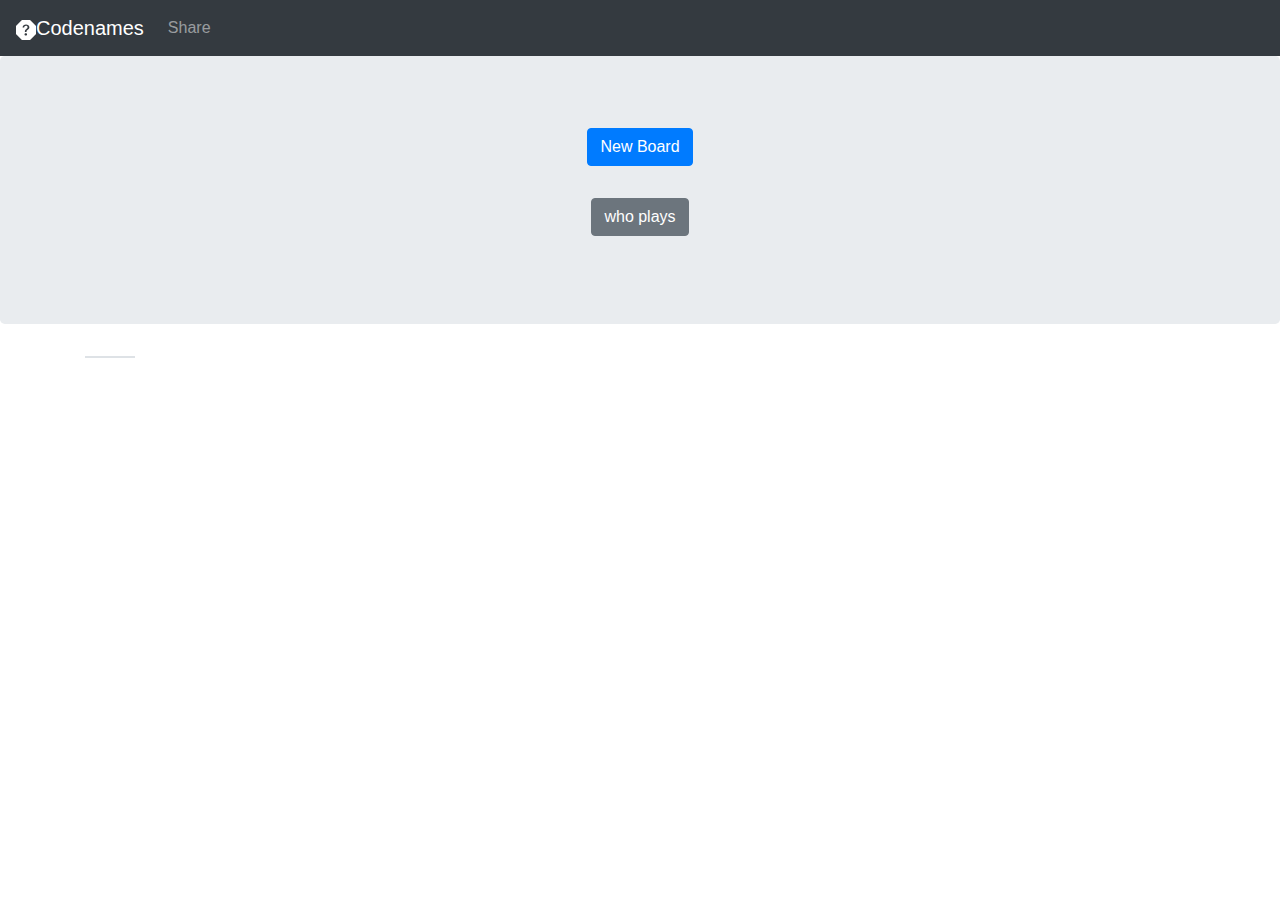
==== base.html @ f2f241f5 "adds main html page" ====
<!doctype html>
<html lang="en">

<head>
    <meta charset="utf-8">
    <meta name="viewport" content="width=device-width, initial-scale=1, shrink-to-fit=no">
    <meta name="description" content="">
    <meta name="author" content="Mark Otto, Jacob Thornton, and Bootstrap contributors">
    <meta name="generator" content="Jekyll v4.1.1">
    <title>Source Code</title>

    <link rel="canonical" href="https://getbootstrap.com/docs/4.5/examples/album/">

    <!-- Bootstrap core CSS -->
    <link rel="stylesheet" href="https://stackpath.bootstrapcdn.com/bootstrap/4.5.2/css/bootstrap.min.css"
        integrity="sha384-JcKb8q3iqJ61gNV9KGb8thSsNjpSL0n8PARn9HuZOnIxN0hoP+VmmDGMN5t9UJ0Z" crossorigin="anonymous">


    <!-- Favicons -->
    <link rel="apple-touch-icon" href="/docs/4.5/assets/img/favicons/apple-touch-icon.png" sizes="180x180">
    <link rel="icon" href="/docs/4.5/assets/img/favicons/favicon-32x32.png" sizes="32x32" type="image/png">
    <link rel="icon" href="/docs/4.5/assets/img/favicons/favicon-16x16.png" sizes="16x16" type="image/png">
    <link rel="manifest" href="/docs/4.5/assets/img/favicons/manifest.json">
    <link rel="mask-icon" href="/docs/4.5/assets/img/favicons/safari-pinned-tab.svg" color="#563d7c">
    <link rel="icon" href="/docs/4.5/assets/img/favicons/favicon.ico">
    <meta name="msapplication-config" content="/docs/4.5/assets/img/favicons/browserconfig.xml">
    <meta name="theme-color" content="#563d7c">


    <style>
        .bd-placeholder-img {
            font-size: 1.125rem;
            text-anchor: middle;
            -webkit-user-select: none;
            -moz-user-select: none;
            -ms-user-select: none;
            user-select: none;
        }

        @media (min-width: 768px) {
            .bd-placeholder-img-lg {
                font-size: 3.5rem;
            }
        }
    </style>
    <!-- Custom styles for this template -->
    <link href="album.css" rel="stylesheet">
</head>

<body>
    <header>
        <nav class="navbar navbar-expand-lg navbar-dark bg-dark">
            <a class="navbar-brand" href="#"><svg width="20" height="20" viewBox="0 0 16 16" stroke-width="2" id="icon"  aria-hidden="true" class="bi bi-question-octagon-fill" fill="currentColor" xmlns="http://www.w3.org/2000/svg">
                <path fill-rule="evenodd" d="M11.46.146A.5.5 0 0 0 11.107 0H4.893a.5.5 0 0 0-.353.146L.146 4.54A.5.5 0 0 0 0 4.893v6.214a.5.5 0 0 0 .146.353l4.394 4.394a.5.5 0 0 0 .353.146h6.214a.5.5 0 0 0 .353-.146l4.394-4.394a.5.5 0 0 0 .146-.353V4.893a.5.5 0 0 0-.146-.353L11.46.146zM6.57 6.033H5.25C5.22 4.147 6.68 3.5 8.006 3.5c1.397 0 2.673.73 2.673 2.24 0 1.08-.635 1.594-1.244 2.057-.737.559-1.01.768-1.01 1.486v.355H7.117l-.007-.463c-.038-.927.495-1.498 1.168-1.987.59-.444.965-.736.965-1.371 0-.825-.628-1.168-1.314-1.168-.901 0-1.358.603-1.358 1.384zm1.251 6.443c-.584 0-1.009-.394-1.009-.927 0-.552.425-.94 1.01-.94.609 0 1.028.388 1.028.94 0 .533-.42.927-1.029.927z"/>
              </svg>Codenames</a>
            <button class="navbar-toggler" type="button" data-toggle="collapse" data-target="#navbarColor01" aria-controls="navbarColor01" aria-expanded="false" aria-label="Toggle navigation">
              <span class="navbar-toggler-icon"></span>
            </button>
        
            <div class="collapse navbar-collapse" id="navbarColor01">
              <ul class="navbar-nav mr-auto">
                <li class="nav-item">
                  <a class="nav-link" href="#">Share</a>
                </li>
              </ul>
            </div>
          </nav>
    
    </header>

    <main role="main">

        <section class="jumbotron text-center">
            <div class="container">
                <p>
                    <a href="#" class="btn btn-primary my-2" id="newBoard">New Board</a>
                </p>
                <p>
                    <a href="#" class="btn btn-secondary my-2" id="whoPlays">who plays</a>
                </p>
            </div>
        </section>

        <div id="mainDiv" class="container">
            <div class="container" id="squares">
                <div class='row'>


                    <div class="square border"></div>
                    <div class="square border"></div>
                    <div class="square border"></div>
                    <div class="square border"></div>
                    <div class="square border"></div>



                    <div class="square border"></div>
                    <div class="square border"></div>
                    <div class="square border"></div>
                    <div class="square border"></div>
                    <div class="square border"></div>


                    <div class="square border"></div>
                    <div class="square border"></div>
                    <div class="square border"></div>
                    <div class="square border"></div>
                    <div class="square border"></div>

                    <div class="square border"></div>
                    <div class="square border"></div>
                    <div class="square border"></div>
                    <div class="square border"></div>
                    <div class="square border"></div>



                    <div class="square border"></div>
                    <div class="square border"></div>
                    <div class="square border"></div>
                    <div class="square border"></div>
                    <div class="square border"></div>

                </div>
            </div>
        </div>

    </main>

    <script src="https://code.jquery.com/jquery-3.5.1.min.js"
        integrity="sha256-9/aliU8dGd2tb6OSsuzixeV4y/faTqgFtohetphbbj0=" crossorigin="anonymous"></script>
    <script src="https://cdn.jsdelivr.net/npm/popper.js@1.16.1/dist/umd/popper.min.js"
        integrity="sha384-9/reFTGAW83EW2RDu2S0VKaIzap3H66lZH81PoYlFhbGU+6BZp6G7niu735Sk7lN"
        crossorigin="anonymous"></script>
    <script src="https://stackpath.bootstrapcdn.com/bootstrap/4.5.2/js/bootstrap.min.js"
        integrity="sha384-B4gt1jrGC7Jh4AgTPSdUtOBvfO8shuf57BaghqFfPlYxofvL8/KUEfYiJOMMV+rV"
        crossorigin="anonymous"></script>
    <script src="sourceCode.js"></script>
</body>

</html>
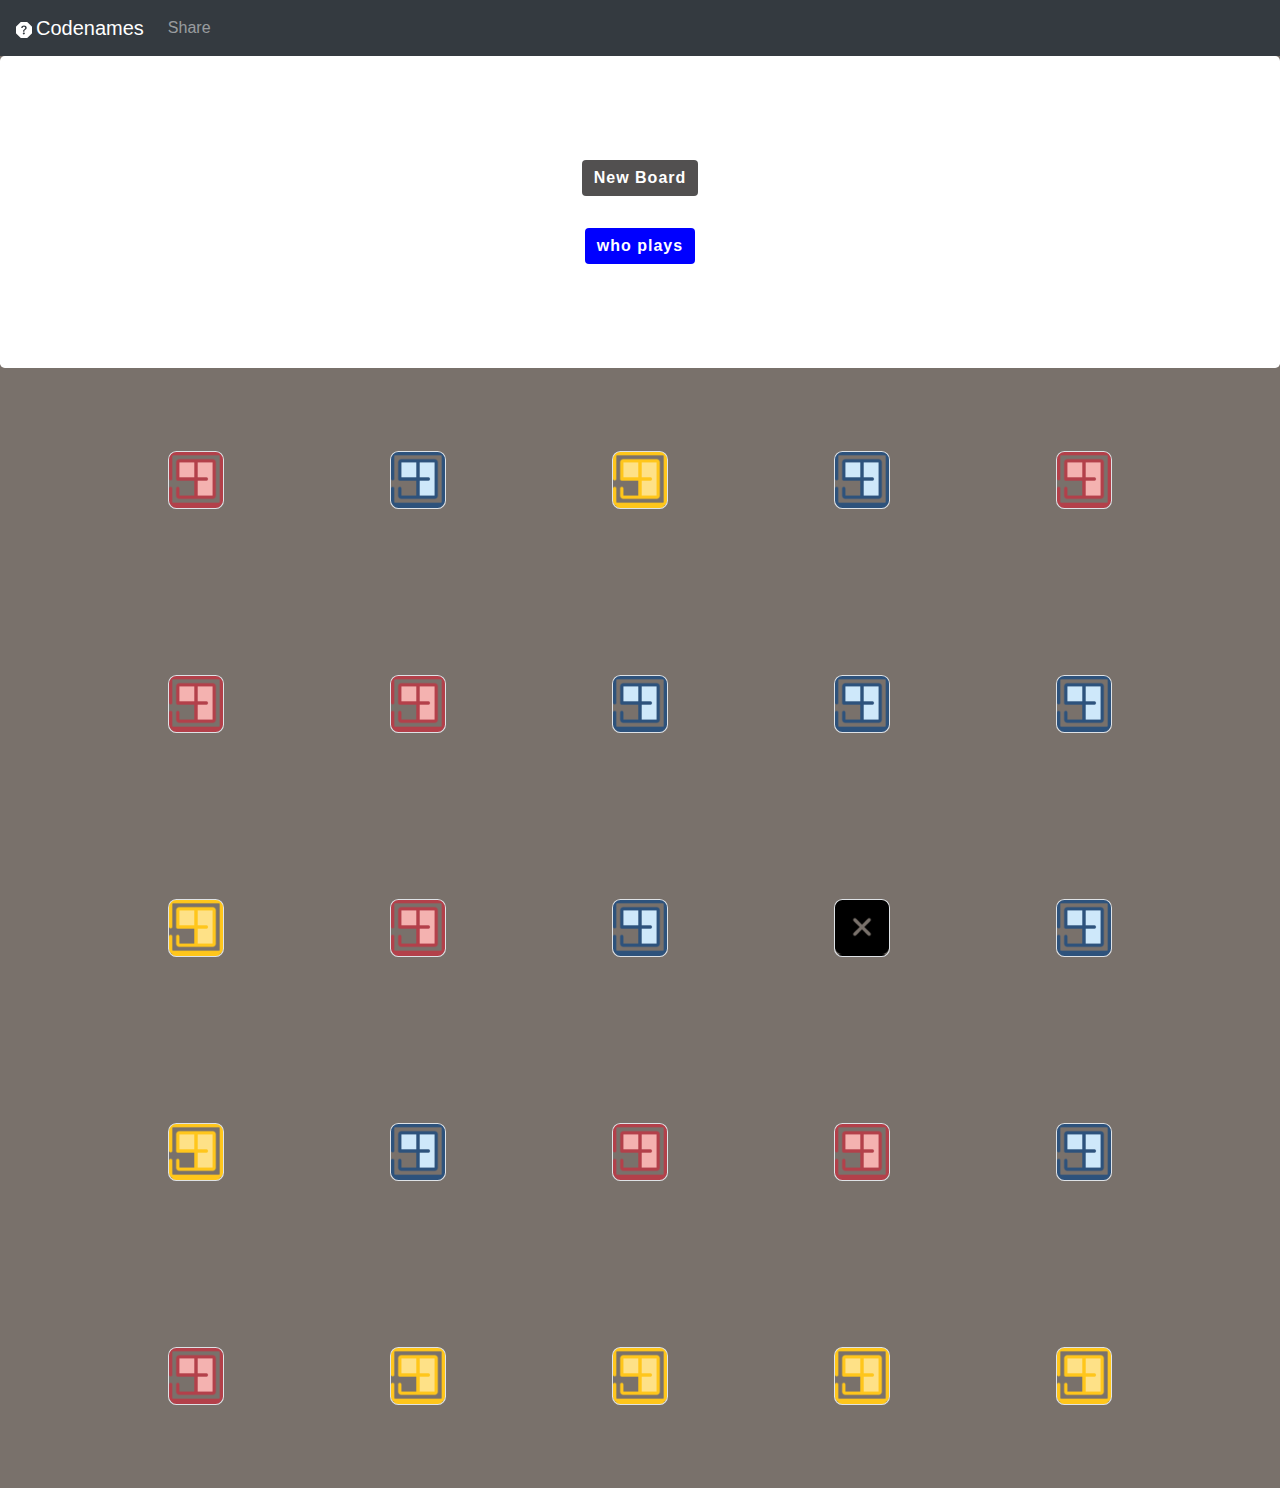
==== commit d6318d6f: "restyles" ====
--- a/base.html
+++ b/base.html
@@ -1,12 +1,15 @@
-<!doctype html>
+<!DOCTYPE html>
 <html lang="en">
 
 <head>
+
     <meta charset="utf-8">
     <meta name="viewport" content="width=device-width, initial-scale=1, shrink-to-fit=no">
     <meta name="description" content="">
     <meta name="author" content="Mark Otto, Jacob Thornton, and Bootstrap contributors">
     <meta name="generator" content="Jekyll v4.1.1">
+    
+    
     <title>Source Code</title>
 
     <link rel="canonical" href="https://getbootstrap.com/docs/4.5/examples/album/">
@@ -15,36 +18,10 @@
     <link rel="stylesheet" href="https://stackpath.bootstrapcdn.com/bootstrap/4.5.2/css/bootstrap.min.css"
         integrity="sha384-JcKb8q3iqJ61gNV9KGb8thSsNjpSL0n8PARn9HuZOnIxN0hoP+VmmDGMN5t9UJ0Z" crossorigin="anonymous">
 
+    <!-- Custom styles for this template -->
+    <link rel="manifest" href="manifest.json">
+    <link rel="stylesheet" href="album.css">
 
-    <!-- Favicons -->
-    <link rel="apple-touch-icon" href="/docs/4.5/assets/img/favicons/apple-touch-icon.png" sizes="180x180">
-    <link rel="icon" href="/docs/4.5/assets/img/favicons/favicon-32x32.png" sizes="32x32" type="image/png">
-    <link rel="icon" href="/docs/4.5/assets/img/favicons/favicon-16x16.png" sizes="16x16" type="image/png">
-    <link rel="manifest" href="/docs/4.5/assets/img/favicons/manifest.json">
-    <link rel="mask-icon" href="/docs/4.5/assets/img/favicons/safari-pinned-tab.svg" color="#563d7c">
-    <link rel="icon" href="/docs/4.5/assets/img/favicons/favicon.ico">
-    <meta name="msapplication-config" content="/docs/4.5/assets/img/favicons/browserconfig.xml">
-    <meta name="theme-color" content="#563d7c">
-
-
-    <style>
-        .bd-placeholder-img {
-            font-size: 1.125rem;
-            text-anchor: middle;
-            -webkit-user-select: none;
-            -moz-user-select: none;
-            -ms-user-select: none;
-            user-select: none;
-        }
-
-        @media (min-width: 768px) {
-            .bd-placeholder-img-lg {
-                font-size: 3.5rem;
-            }
-        }
-    </style>
-    <!-- Custom styles for this template -->
-    <link href="album.css" rel="stylesheet">
 </head>
 
 <body>
--- a/album.css
+++ b/album.css
@@ -0,0 +1,77 @@
+.jumbotron {
+  padding-top: 1rem;
+  padding-bottom: 1rem;
+  margin-bottom: 0;
+  background-color: #fff;
+}
+@media (min-width: 768px) {
+  .jumbotron {
+    padding-top: 6rem;
+    padding-bottom: 6rem;
+  }
+}
+
+.jumbotron p:last-child {
+  margin-bottom: 0;
+}
+
+.jumbotron h1 {
+  font-weight: 300;
+}
+
+.jumbotron .container {
+  max-width: 40rem;
+}
+
+footer {
+  padding-top: 3rem;
+  padding-bottom: 3rem;
+}
+
+footer p {
+  margin-bottom: .25rem;
+}
+
+body{
+  background-color:  #79716b;
+  
+}
+
+.square {
+
+  width: 5%;
+  background-image: url("images/default.png");
+  /* background-image: url("images/square.png"); */
+  background-size: contain;
+	padding-bottom: 5%;
+	float: left;
+  margin: 7.5%;
+	border-radius: 15%;
+	transition: background 0.6s;
+	-webkit-transition: background 0.6s;
+	-moz-transition: background 0.6s;
+}
+
+#newBoard{
+  background-color: rgb(82, 80, 80);
+}
+
+#whoPlays{
+  transition: background 0.6s;
+	-webkit-transition: background 0.6s;
+	-moz-transition: background 0.6s;
+}
+
+#icon {
+  padding-right: 4px;
+}
+
+.my-2 {
+  border: none;
+  font-weight: 700;
+  letter-spacing: 1px;
+	font-size: inherit;
+	transition: all 0.3s;
+	-webkit-transition: all 0.3s;
+	-moz-transition: all 0.3s;
+}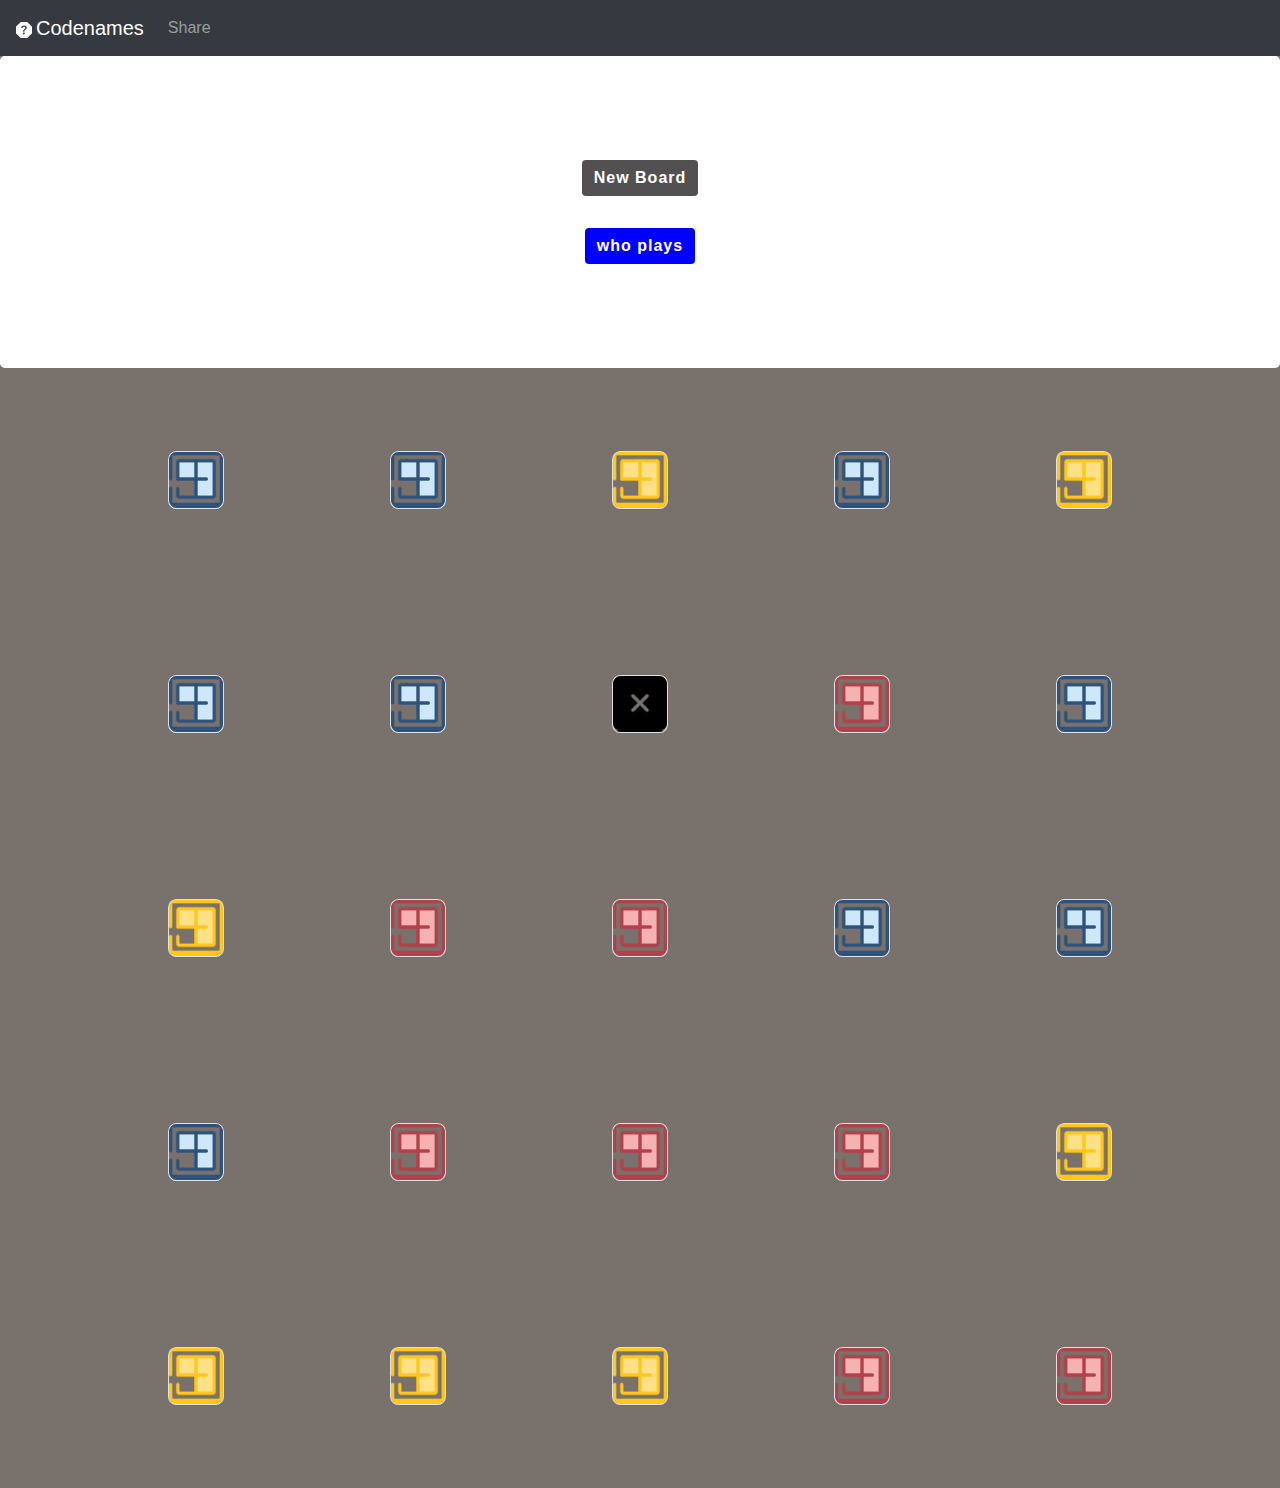
==== commit 3df4d660: "adds apple-rouch-icon" ====
--- a/base.html
+++ b/base.html
@@ -5,9 +5,10 @@
 
     <meta charset="utf-8">
     <meta name="viewport" content="width=device-width, initial-scale=1, shrink-to-fit=no">
-    <meta name="description" content="">
+    <meta name="description" content="Codenames keys">
     <meta name="author" content="Mark Otto, Jacob Thornton, and Bootstrap contributors">
     <meta name="generator" content="Jekyll v4.1.1">
+    <meta name="theme-color" content="#343a40">
     
     
     <title>Source Code</title>
@@ -19,7 +20,8 @@
         integrity="sha384-JcKb8q3iqJ61gNV9KGb8thSsNjpSL0n8PARn9HuZOnIxN0hoP+VmmDGMN5t9UJ0Z" crossorigin="anonymous">
 
     <!-- Custom styles for this template -->
-    <link rel="manifest" href="manifest.json">
+    <link rel="manifest" href="manifest.json" crossorigin="anonymous">
+    <link rel="apple-touch-icon" href="images/icons/192.png">
     <link rel="stylesheet" href="album.css">
 
 </head>
